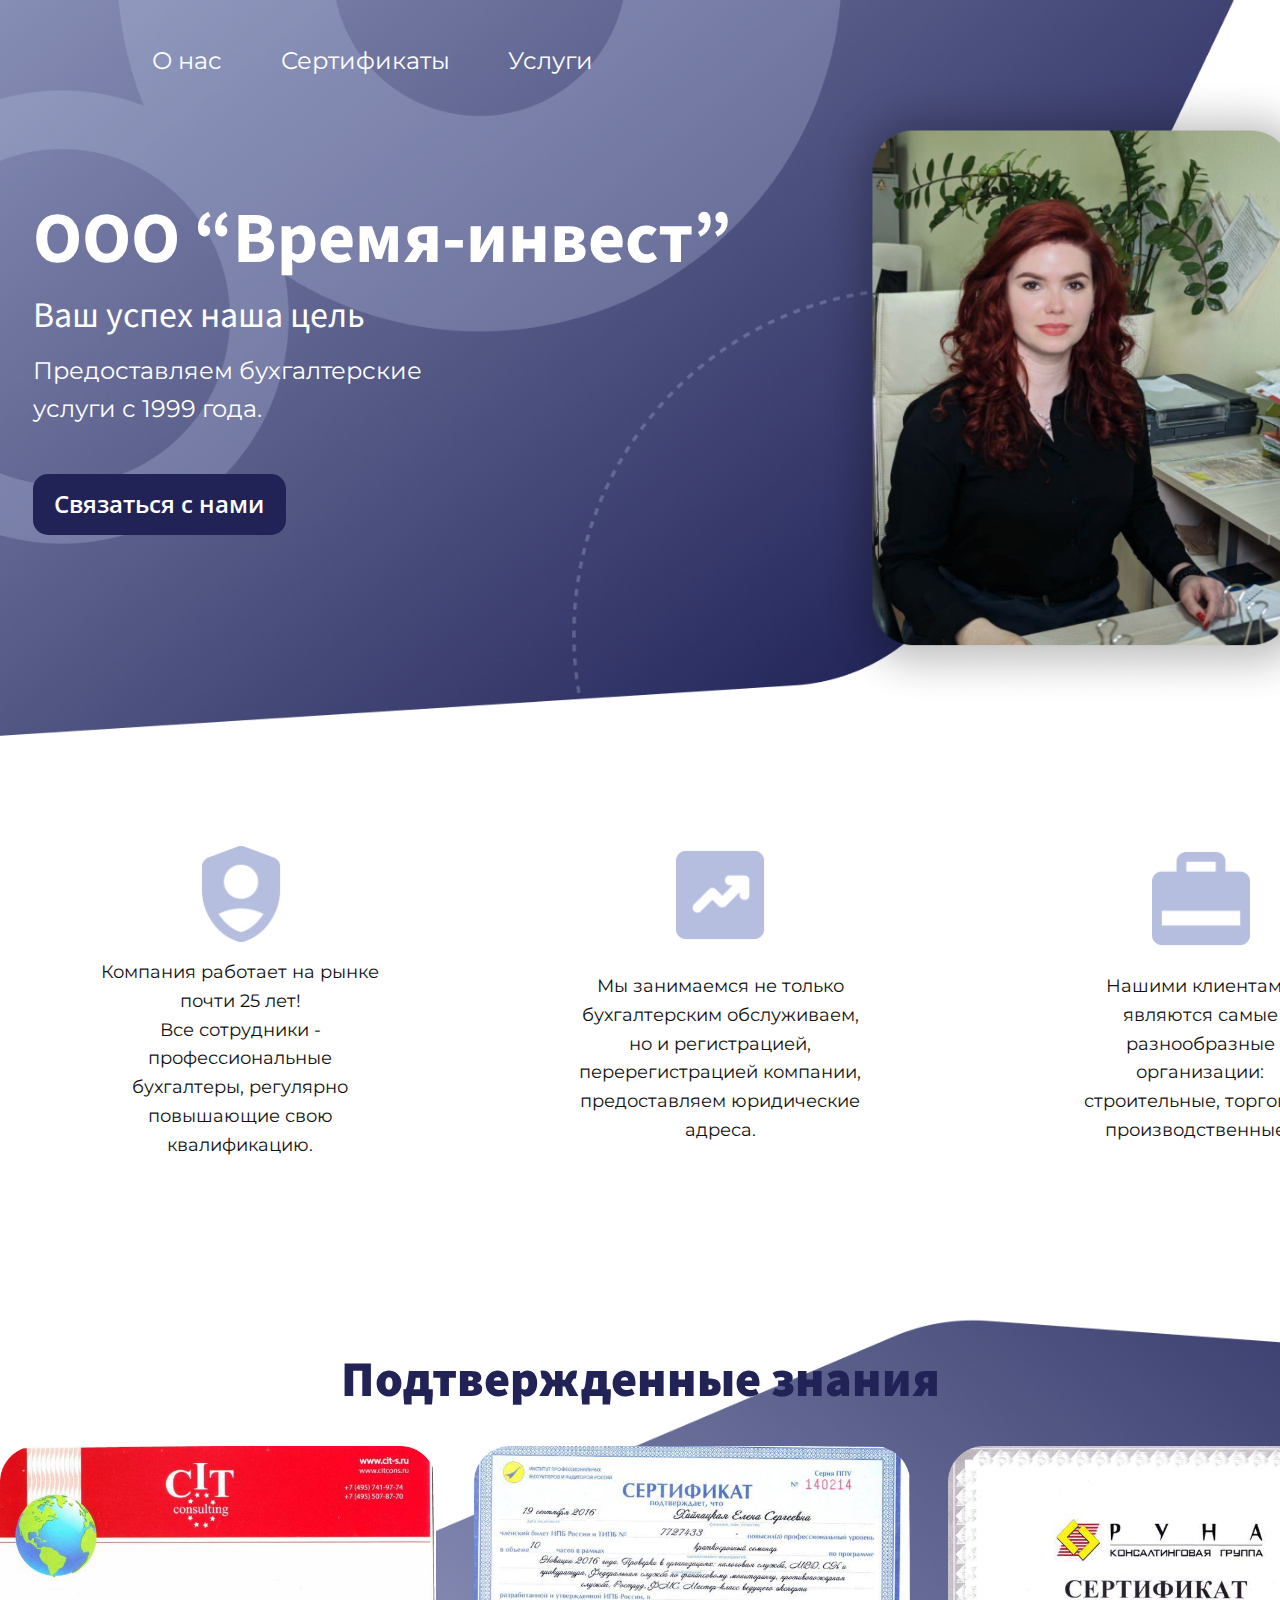
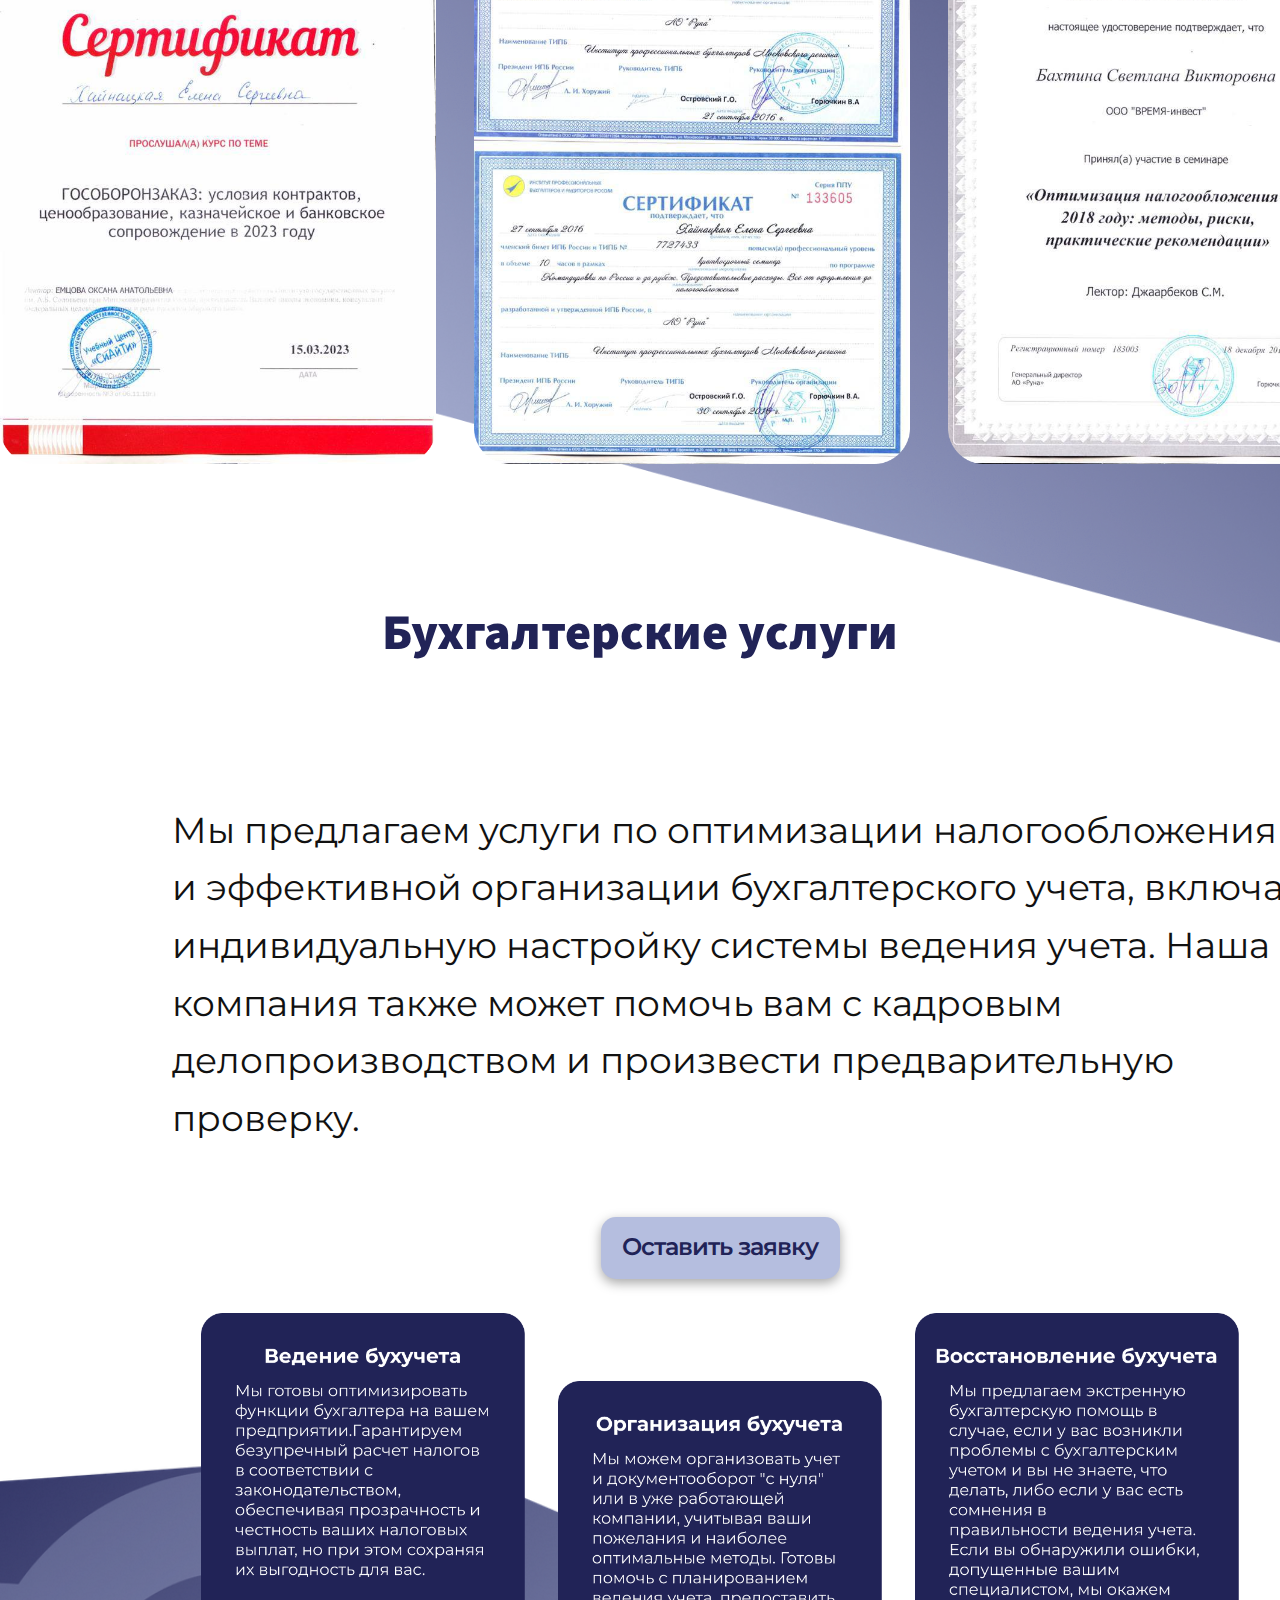
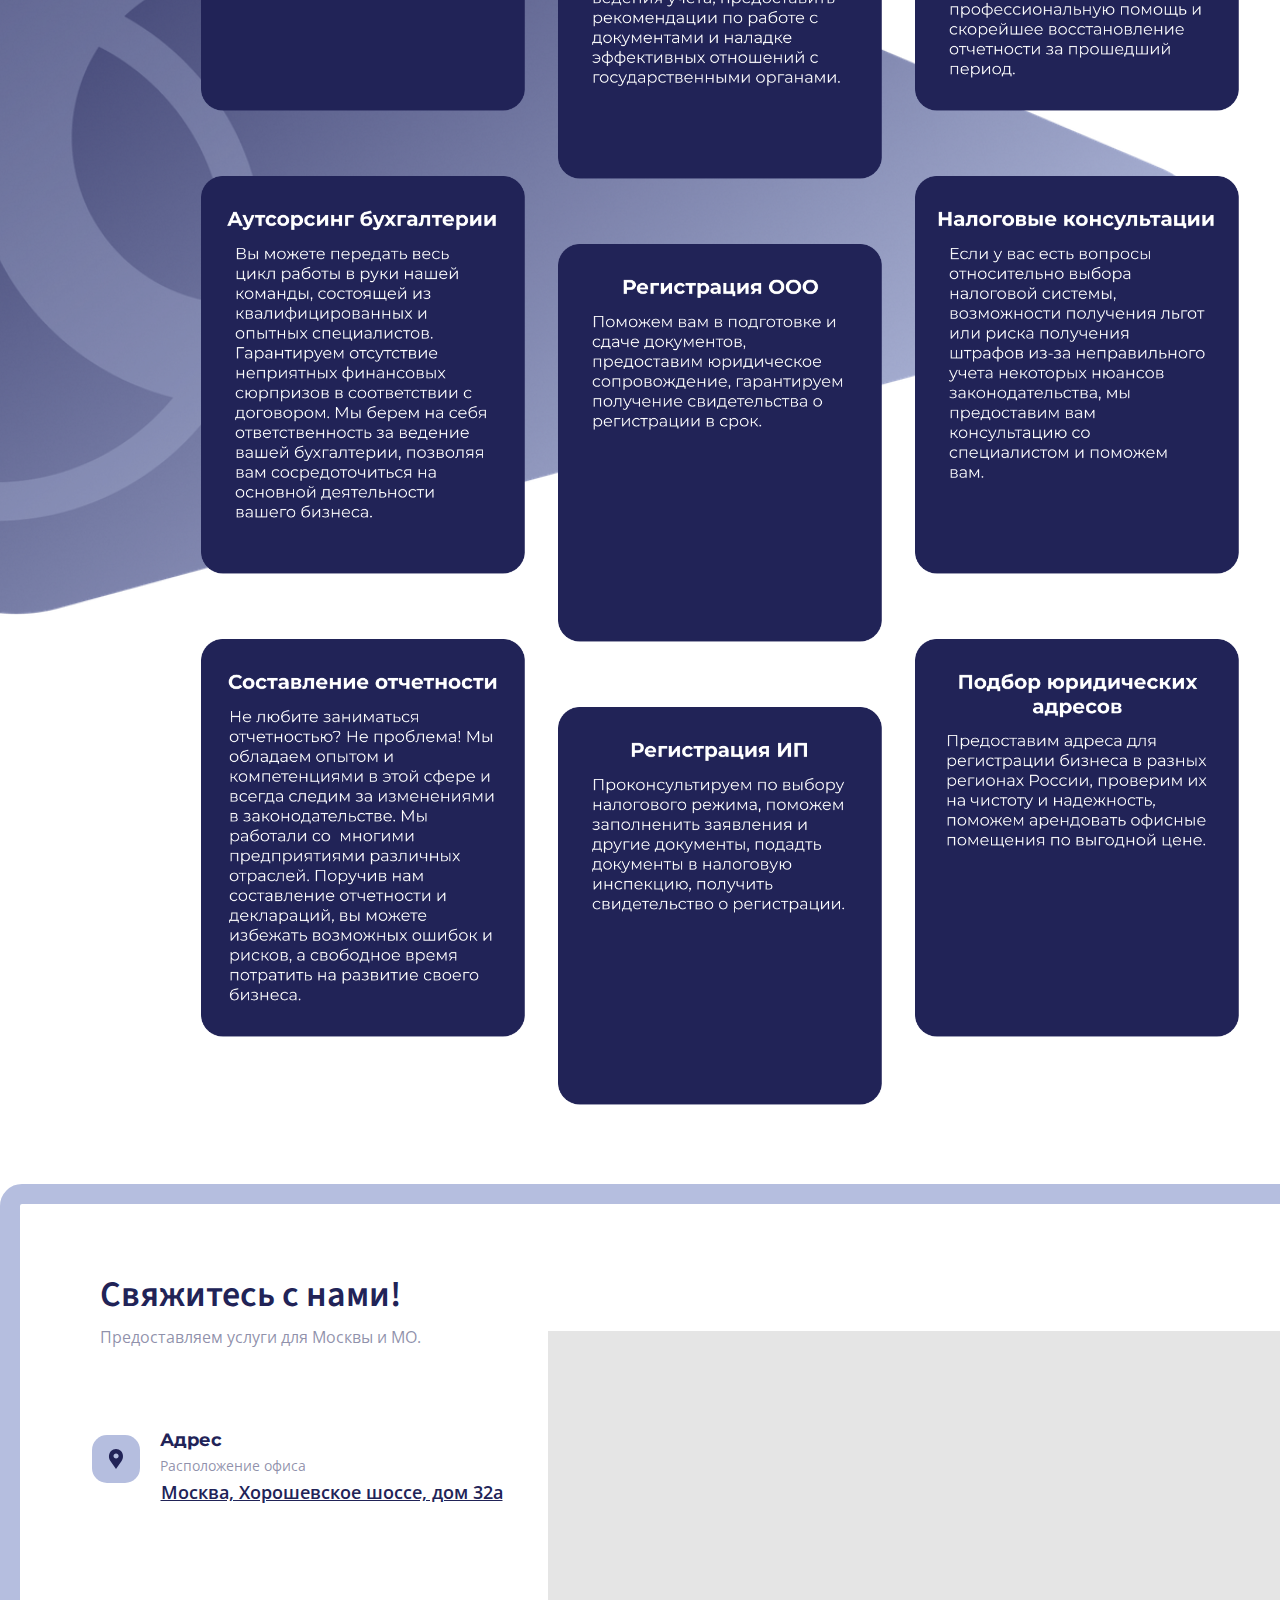
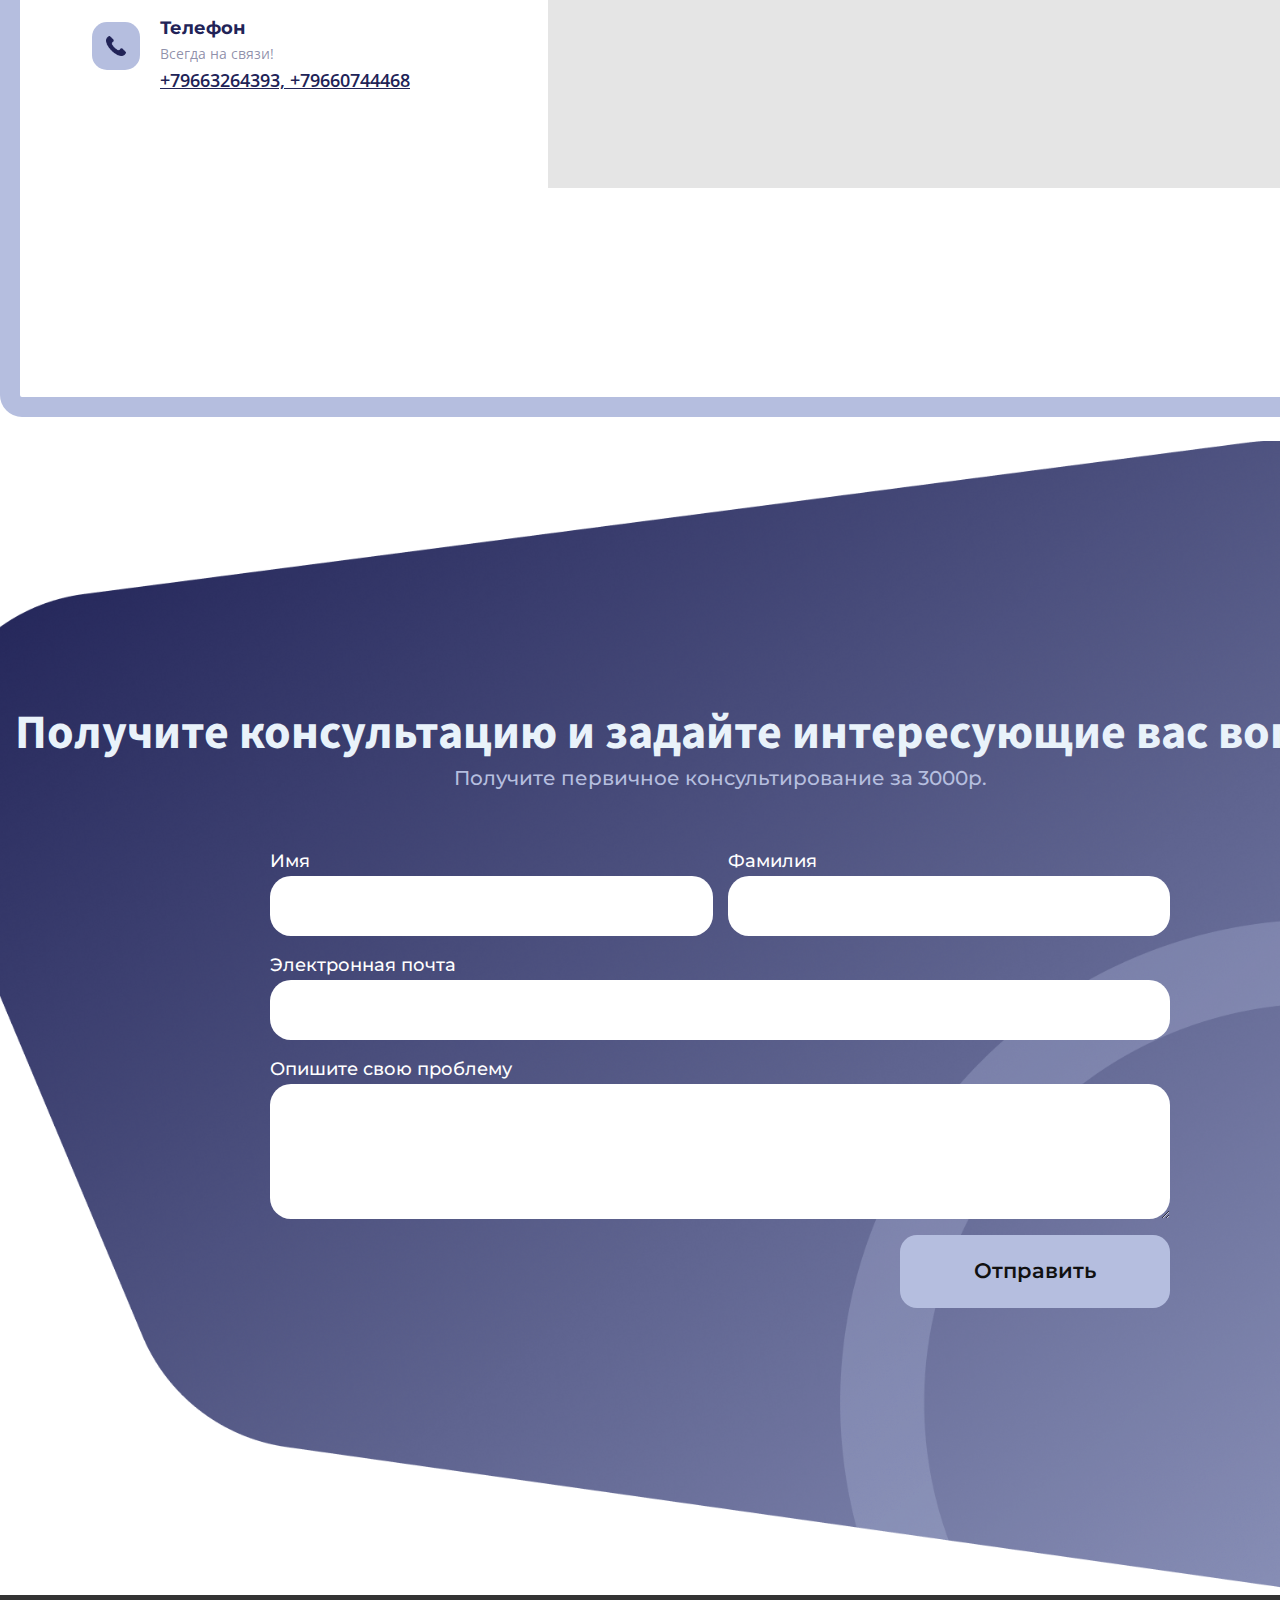
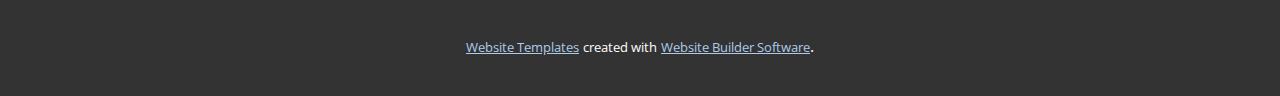
==== ООО--“Время-инвест”.html @ 6e68edc9 "Finally" ====
<!DOCTYPE html>
<html style="font-size: 16px;" lang="ru"><head>
    <meta name="viewport" content="width=device-width, initial-scale=1.0">
    <meta charset="utf-8">
    <meta name="keywords" content="INTUITIVE">
    <meta name="description" content="">
    <title>ООО  “Время-инвест”</title>
    <link rel="stylesheet" href="nicepage.css" media="screen">
<link rel="stylesheet" href="ООО--“Время-инвест”.css" media="screen">
    <script class="u-script" type="text/javascript" src="jquery.js" defer=""></script>
    <script class="u-script" type="text/javascript" src="nicepage.js" defer=""></script>
    <meta name="generator" content="Nicepage 5.11.4, nicepage.com">
    <meta name="referrer" content="origin">
    <link id="u-theme-google-font" rel="stylesheet" href="https://fonts.googleapis.com/css?family=Roboto:100,100i,300,300i,400,400i,500,500i,700,700i,900,900i|Open+Sans:300,300i,400,400i,500,500i,600,600i,700,700i,800,800i">
    <link id="u-page-google-font" rel="stylesheet" href="https://fonts.googleapis.com/css?family=Source+Sans+Pro:200,200i,300,300i,400,400i,600,600i,700,700i,900,900i|Montserrat:100,100i,200,200i,300,300i,400,400i,500,500i,600,600i,700,700i,800,800i,900,900i">
    
    
    
    
    
    
    <script type="application/ld+json">{
		"@context": "http://schema.org",
		"@type": "Organization",
		"name": ""
}</script>
    <meta name="theme-color" content="#478ac9">
    <meta property="og:title" content="ООО  “Время-инвест”">
    <meta property="og:type" content="website">
  <meta data-intl-tel-input-cdn-path="intlTelInput/"></head>
  <body class="u-body u-overlap u-overlap-transparent u-xl-mode" data-lang="ru"><header class="u-clearfix u-header u-valign-middle-xs" id="sec-06a3"><div class="u-clearfix u-sheet u-sheet-1">
        <p class="u-align-center u-text u-text-body-alt-color u-text-default u-text-1">
          <a class="u-active-none u-border-none u-btn u-button-link u-button-style u-custom-font u-font-montserrat u-hover-none u-none u-text-body-alt-color u-btn-1" data-href="ООО--“Время-инвест”.html#sec-7e02">Сертификаты</a>
        </p>
        <p class="u-align-center u-text u-text-body-alt-color u-text-default u-text-2">
          <a class="u-active-none u-border-none u-btn u-button-link u-button-style u-custom-font u-font-montserrat u-hover-none u-none u-text-body-alt-color u-btn-2" data-href="ООО--“Время-инвест”.html#sec-7119">О нас</a>
        </p>
        <p class="u-align-center u-text u-text-body-alt-color u-text-default u-text-3">
          <a class="u-active-none u-border-none u-btn u-button-link u-button-style u-custom-font u-font-montserrat u-hover-none u-none u-text-white u-btn-3" data-href="ООО--“Время-инвест”.html#sec-0be7">Услуги</a>
        </p>
      </div></header>
    <section class="u-clearfix u-image u-section-1" id="sec-3e13" data-image-width="1920" data-image-height="860">
      <div class="u-clearfix u-sheet u-sheet-1">
        <div class="u-align-center u-clearfix u-expanded-width-lg u-expanded-width-md u-expanded-width-sm u-expanded-width-xs u-gutter-0 u-layout-wrap u-layout-wrap-1">
          <div class="u-layout">
            <div class="u-layout-row">
              <div class="u-container-style u-layout-cell u-size-34 u-layout-cell-1">
                <div class="u-container-layout u-valign-middle-xl u-valign-top-sm u-container-layout-1">
                  <div class="u-clearfix u-container-align-center-xs u-group-elements u-group-elements-1">
                    <p class="u-align-center-xs u-align-left-lg u-align-left-md u-align-left-sm u-align-left-xl u-custom-font u-font-source-sans-pro u-text u-text-body-alt-color u-text-1"> ООО  “Время-​инвест”</p>
                    <p class="u-align-center-xs u-align-left-lg u-align-left-md u-align-left-sm u-align-left-xl u-custom-font u-font-source-sans-pro u-text u-text-body-alt-color u-text-2">Ваш успех наша цель</p>
                    <h1 class="u-align-center-xs u-align-left-lg u-align-left-md u-align-left-sm u-align-left-xl u-custom-font u-font-montserrat u-text u-text-body-alt-color u-text-3"> Предоставляем&nbsp;бухгалтерские услуги с 1999 года.</h1>
                    <a href="ООО--“Время-инвест”.html#sec-3b2f" class="u-align-center-xs u-align-left-lg u-align-left-md u-align-left-sm u-align-left-xl u-border-none u-btn u-btn-round u-button-style u-custom-color-1 u-radius-15 u-btn-1"> Связаться с нами</a>
                  </div>
                </div>
              </div>
              <div class="u-container-style u-layout-cell u-size-26 u-layout-cell-2">
                <div class="u-container-layout u-container-layout-2">
                  <img class="u-align-center-lg u-align-center-md u-align-center-sm u-align-center-xs u-expanded-width-sm u-expanded-width-xs u-hidden-sm u-hidden-xs u-image u-image-default u-image-1" src="images/Group134.png" alt="" data-image-width="761" data-image-height="686">
                </div>
              </div>
            </div>
          </div>
        </div>
      </div>
    </section>
    <section class="u-clearfix u-section-2" id="sec-7119">
      <div class="u-clearfix u-sheet u-valign-middle-lg u-valign-middle-md u-valign-middle-sm u-valign-middle-xs u-sheet-1">
        <div class="u-clearfix u-expanded-width-lg u-expanded-width-md u-expanded-width-sm u-expanded-width-xs u-layout-wrap u-layout-wrap-1">
          <div class="u-layout">
            <div class="u-layout-row">
              <div class="u-container-style u-layout-cell u-size-20 u-layout-cell-1">
                <div class="u-container-layout u-valign-bottom-lg u-valign-bottom-md u-valign-bottom-sm u-valign-bottom-xs u-container-layout-1">
                  <img class="u-align-center u-image u-image-default u-preserve-proportions u-image-1" src="images/Group114.png" alt="" data-image-width="150" data-image-height="150">
                  <p class="u-align-center u-custom-font u-custom-item u-font-montserrat u-text u-text-1"> Компания работает на рынке почти 25 лет! <br>Все сотрудники - профессиональные бухгалтеры, регулярно повышающие свою квалификацию.
                  </p>
                </div>
              </div>
              <div class="u-container-style u-layout-cell u-size-20 u-layout-cell-2">
                <div class="u-container-layout u-valign-bottom-lg u-valign-top-md u-valign-top-sm u-valign-top-xs u-container-layout-2">
                  <img class="u-align-center u-image u-image-default u-preserve-proportions u-image-2" src="images/Group113.png" alt="" data-image-width="150" data-image-height="150">
                  <p class="u-align-center u-custom-font u-custom-item u-font-montserrat u-text u-text-2"> Мы занимаемся не только бухгалтерским обслуживаем, но и регистрацией, перерегистрацией компании, предоставляем юридические адреса.</p>
                </div>
              </div>
              <div class="u-container-style u-layout-cell u-size-20 u-layout-cell-3">
                <div class="u-container-layout u-valign-top-md u-valign-top-sm u-valign-top-xs u-container-layout-3">
                  <img class="u-align-center u-image u-image-default u-preserve-proportions u-image-3" src="images/Group112.png" alt="" data-image-width="150" data-image-height="150">
                  <p class="u-align-center u-custom-font u-custom-item u-font-montserrat u-text u-text-3"> Нашими клиентами являются самые разнообразные организации: строительные, торговые, производственные.&nbsp;</p>
                </div>
              </div>
            </div>
          </div>
        </div>
      </div>
    </section>
    <section class="u-clearfix u-image u-valign-bottom-lg u-valign-bottom-md u-valign-bottom-sm u-valign-bottom-xl u-section-3" id="sec-7e02" data-image-width="1920" data-image-height="1077">
      <p class="u-align-center u-custom-font u-font-source-sans-pro u-text u-text-custom-color-1 u-text-default u-text-1"> Подтвержденные знания</p>
      <div class="u-gallery u-layout-horizontal u-no-transition u-show-text-none u-width-fixed u-gallery-1" id="carousel-b4fa">
        <div class="u-gallery-inner u-gallery-inner-1" role="listbox"><div class="u-gallery-item u-shape-rectangle u-gallery-item-1"><div class="u-back-slide" data-image-width="724" data-image-height="1024"><img class="u-back-image u-back-image-1" src="images/msg904025805-202514new.png">
</div><div class="u-align-center u-container-align-center u-over-slide u-over-slide-1"></div>
</div><div class="u-gallery-item u-shape-rectangle u-gallery-item-2"><div class="u-back-slide" data-image-width="724" data-image-height="1024"><img class="u-back-image u-back-image-2" src="images/msg904025805-202513new.png">
</div><div class="u-align-center u-container-align-center u-over-slide u-over-slide-2"></div>
</div><div class="u-gallery-item u-shape-rectangle u-gallery-item-3"><div class="u-back-slide" data-image-width="724" data-image-height="1024"><img class="u-back-image u-back-image-3" src="images/msg904025805-202519new.png">
</div><div class="u-align-center u-container-align-center u-over-slide u-over-slide-3"></div>
</div><div class="u-gallery-item u-shape-rectangle u-gallery-item-4"><div class="u-back-slide" data-image-width="724" data-image-height="1024"><img class="u-back-image u-back-image-4" src="images/msg904025805-202517new.png">
</div><div class="u-align-center u-container-align-center u-over-slide u-over-slide-4"></div>
</div><div class="u-gallery-item u-shape-rectangle u-gallery-item-5"><div class="u-back-slide" data-image-width="724" data-image-height="1024"><img class="u-back-image u-back-image-5" src="images/msg904025805-202516new.png">
</div><div class="u-align-center u-container-align-center u-over-slide u-over-slide-5"></div>
</div><div class="u-gallery-item u-shape-rectangle u-gallery-item-6"><div class="u-back-slide" data-image-width="724" data-image-height="1024"><img class="u-back-image u-back-image-6" src="images/msg904025805-202515new.png">
</div><div class="u-align-center u-container-align-center u-over-slide u-over-slide-6"></div>
</div><div class="u-gallery-item u-shape-rectangle u-gallery-item-7"><div class="u-back-slide" data-image-width="724" data-image-height="1024"><img class="u-back-image u-back-image-7" src="images/msg904025805-202518new.png">
</div><div class="u-align-center u-container-align-center u-over-slide u-over-slide-7"></div>
</div></div>
        <a class="u-absolute-vcenter u-gallery-nav u-gallery-nav-prev u-opacity u-opacity-70 u-spacing-10 u-text-body-color u-gallery-nav-1" href="#" role="button">
          <span aria-hidden="true">
            <svg viewBox="0 0 256 256"><g><polygon points="207.093,30.187 176.907,0 48.907,128 176.907,256 207.093,225.813 109.28,128"></polygon>
</g></svg>
          </span>
          <span class="sr-only">
            <svg viewBox="0 0 256 256"><g><polygon points="207.093,30.187 176.907,0 48.907,128 176.907,256 207.093,225.813 109.28,128"></polygon>
</g></svg>
          </span>
        </a>
        <a class="u-absolute-vcenter u-gallery-nav u-gallery-nav-next u-opacity u-opacity-70 u-spacing-10 u-text-body-color u-gallery-nav-2" href="#" role="button">
          <span aria-hidden="true">
            <svg viewBox="0 0 306 306"><g id="chevron-right"><polygon points="94.35,0 58.65,35.7 175.95,153 58.65,270.3 94.35,306 247.35,153"></polygon>
</g></svg>
          </span>
          <span class="sr-only">
            <svg viewBox="0 0 306 306"><g id="chevron-right"><polygon points="94.35,0 58.65,35.7 175.95,153 58.65,270.3 94.35,306 247.35,153"></polygon>
</g></svg>
          </span>
        </a>
      </div>
      <div class="u-gallery-item u-gallery-item-8">
        <div class="u-back-slide" data-image-width="1920" data-image-height="1506"></div>
        <div class="u-align-center u-container-align-center u-over-slide u-over-slide-8"></div>
      </div>
      <p class="u-align-center u-custom-font u-font-source-sans-pro u-text u-text-custom-color-1 u-text-default u-text-2"> Бухгалтерские услуги</p>
    </section>
    <section class="u-clearfix u-image u-section-4" id="sec-0be7" data-image-width="1920" data-image-height="2856">
      <div class="u-clearfix u-sheet u-sheet-1">
        <p class="u-align-left u-custom-font u-font-montserrat u-text u-text-1"> Мы предлагаем услуги по оптимизации налогообложения и эффективной организации бухгалтерского учета, включая индивидуальную настройку системы ведения учета. Наша компания также может помочь вам с кадровым делопроизводством и произвести предварительную проверку.</p>
        <a href="ООО--“Время-инвест”.html#sec-8594" class="u-align-left u-border-none u-btn u-btn-round u-button-style u-custom-color-5 u-custom-font u-font-montserrat u-radius-15 u-text-custom-color-4 u-btn-1">Оставить заявку</a>
        <div class="u-expanded-width-xs u-gallery u-layout-grid u-lightbox u-no-transition u-show-text-none u-gallery-1">
          <div class="u-gallery-inner u-gallery-inner-1">
            <div class="u-gallery-item">
              <div class="u-back-slide" data-image-width="554" data-image-height="681">
                <img class="u-back-image u-expanded" src="images/Group1341.png">
              </div>
              <div class="u-over-slide u-shading u-over-slide-1"></div>
            </div>
            <div class="u-gallery-item">
              <div class="u-back-slide" data-image-width="554" data-image-height="681">
                <img class="u-back-image u-expanded" src="images/Group1352.png">
              </div>
              <div class="u-over-slide u-shading u-over-slide-2"></div>
            </div>
            <div class="u-gallery-item">
              <div class="u-back-slide" data-image-width="554" data-image-height="681">
                <img class="u-back-image u-expanded" src="images/Group136.png">
              </div>
              <div class="u-over-slide u-shading u-over-slide-3"></div>
            </div>
          </div>
        </div>
        <div class="u-expanded-width-xs u-gallery u-layout-grid u-lightbox u-no-transition u-show-text-none u-gallery-2">
          <div class="u-gallery-inner u-gallery-inner-2">
            <div class="u-gallery-item">
              <div class="u-back-slide" data-image-width="554" data-image-height="681">
                <img class="u-back-image u-expanded" src="images/Group1311.png">
              </div>
              <div class="u-over-slide u-shading u-over-slide-4"></div>
            </div>
            <div class="u-gallery-item">
              <div class="u-back-slide" data-image-width="554" data-image-height="681">
                <img class="u-back-image u-expanded" src="images/Group132.png">
              </div>
              <div class="u-over-slide u-shading u-over-slide-5"></div>
            </div>
            <div class="u-gallery-item">
              <div class="u-back-slide" data-image-width="554" data-image-height="681">
                <img class="u-back-image u-expanded" src="images/Group1331.png">
              </div>
              <div class="u-over-slide u-shading u-over-slide-6"></div>
            </div>
          </div>
        </div>
        <div class="u-expanded-width-xs u-gallery u-layout-grid u-lightbox u-no-transition u-show-text-none u-gallery-3">
          <div class="u-gallery-inner u-gallery-inner-3">
            <div class="u-gallery-item">
              <div class="u-back-slide" data-image-width="554" data-image-height="681">
                <img class="u-back-image u-expanded" src="images/Group137.png">
              </div>
              <div class="u-over-slide u-shading u-over-slide-7"></div>
            </div>
            <div class="u-gallery-item">
              <div class="u-back-slide" data-image-width="554" data-image-height="681">
                <img class="u-back-image u-expanded" src="images/Group138.png">
              </div>
              <div class="u-over-slide u-shading u-over-slide-8"></div>
            </div>
            <div class="u-gallery-item">
              <div class="u-back-slide" data-image-width="554" data-image-height="681">
                <img class="u-back-image u-expanded" src="images/Group139.png">
              </div>
              <div class="u-over-slide u-shading u-over-slide-9"></div>
            </div>
          </div>
        </div>
      </div>
    </section>
    <section class="u-clearfix u-section-5" id="sec-3b2f">
      <div class="u-clearfix u-sheet u-valign-middle-sm u-sheet-1">
        <div class="u-align-center-xl u-border-20 u-border-custom-color-5 u-container-style u-expanded-width u-group u-radius-22 u-shape-round u-white u-group-1">
          <div class="u-container-layout u-container-layout-1">
            <h4 class="u-align-center u-custom-font u-font-source-sans-pro u-text u-text-custom-color-1 u-text-default u-text-1"> Свяжитесь с нами!</h4>
            <p class="u-align-center u-text u-text-custom-color-3 u-text-default u-text-2"> Предоставляем услуги для Москвы и МО. </p>
            <p class="u-align-center u-text u-text-default u-text-3">
              <span class="u-text-custom-color-1">
                <span class="u-text-custom-color-3"></span>
              </span>
            </p>
            <div class="u-grey-10 u-hidden-xs u-map u-map-1">
              <div class="embed-responsive">
                <iframe class="embed-responsive-item" src="https://maps.google.com/maps?output=embed&amp;q=125284%2C%20%D0%B3%D0%BE%D1%80%D0%BE%D0%B4%20%D0%9C%D0%BE%D1%81%D0%BA%D0%B2%D0%B0%2C%20%D0%A5%D0%BE%D1%80%D0%BE%D1%88%D1%91%D0%B2%D1%81%D0%BA%D0%BE%D0%B5%20%D1%88%2C%20%D0%B4.%2032%D0%B0&amp;z=18&amp;t=m" data-map="[base64]"></iframe>
              </div>
            </div>
            <div class="u-clearfix u-group-elements u-group-elements-1">
              <p class="u-align-center-lg u-align-center-md u-align-center-sm u-align-center-xl u-align-left-xs u-custom-font u-font-montserrat u-text u-text-custom-color-1 u-text-default u-text-4"> Адрес</p>
              <p class="u-align-center-lg u-align-center-md u-align-center-sm u-align-center-xl u-align-left-xs u-text u-text-custom-color-3 u-text-default u-text-5"> Расположение офиса</p>
              <p class="u-align-center-lg u-align-center-md u-align-center-sm u-align-center-xl u-align-left-xs u-text u-text-custom-color-1 u-text-6"> Москва, Хорошевское шоссе, дом 32а</p>
            </div>
            <div class="u-clearfix u-container-align-left-xs u-group-elements u-group-elements-2">
              <p class="u-align-center-lg u-align-center-md u-align-center-sm u-align-center-xl u-align-left-xs u-custom-font u-font-montserrat u-text u-text-custom-color-1 u-text-default u-text-7"> Телефон</p>
              <p class="u-align-center-lg u-align-center-md u-align-center-sm u-align-center-xl u-align-left-xs u-text u-text-custom-color-3 u-text-default u-text-8"> Всегда на связи!</p>
              <p class="u-align-left u-text u-text-custom-color-1 u-text-9"> +79663264393, +79660744468</p>
            </div>
            <div class="u-container-style u-custom-color-5 u-group u-radius-15 u-shape-round u-group-2">
              <div class="u-container-layout u-container-layout-2">
                <div class="u-clearfix u-group-elements u-group-elements-3">
                  <div class="u-custom-color-2 u-expanded u-preserve-proportions u-radius-10 u-shape u-shape-round u-shape-1"></div>
                </div><span class="u-file-icon u-icon u-text-custom-color-1 u-icon-1"><img src="images/5585562-25acf091.png" alt=""></span>
              </div>
            </div>
            <div class="u-container-style u-custom-color-5 u-group u-radius-15 u-shape-round u-group-3">
              <div class="u-container-layout u-container-layout-3">
                <div class="u-clearfix u-group-elements u-group-elements-4">
                  <div class="u-custom-color-2 u-expanded u-preserve-proportions u-radius-10 u-shape u-shape-round u-shape-2"></div>
                </div><span class="u-icon u-text-custom-color-1 u-icon-2"><svg class="u-svg-link" preserveAspectRatio="xMidYMin slice" viewBox="0 0 54.757 54.757" style=""><use xmlns:xlink="http://www.w3.org/1999/xlink" xlink:href="#svg-841c"></use></svg><svg class="u-svg-content" viewBox="0 0 54.757 54.757" x="0px" y="0px" id="svg-841c" style="enable-background:new 0 0 54.757 54.757;"><path d="M40.94,5.617C37.318,1.995,32.502,0,27.38,0c-5.123,0-9.938,1.995-13.56,5.617c-6.703,6.702-7.536,19.312-1.804,26.952
	L27.38,54.757L42.721,32.6C48.476,24.929,47.643,12.319,40.94,5.617z M27.557,26c-3.859,0-7-3.141-7-7s3.141-7,7-7s7,3.141,7,7
	S31.416,26,27.557,26z"></path></svg></span>
              </div>
            </div>
          </div>
        </div>
      </div>
    </section>
    
    
    <footer class="u-align-center u-clearfix u-footer u-image u-footer" id="sec-8594" data-image-width="1920" data-image-height="1424"><div class="u-clearfix u-sheet u-sheet-1">
        <h4 class="u-align-center u-custom-font u-font-source-sans-pro u-text u-text-palette-1-light-3 u-text-1"> Получите консультацию и задайте интересующие вас вопросы!</h4>
        <p class="u-align-center u-custom-font u-font-montserrat u-small-text u-text u-text-custom-color-5 u-text-variant u-text-2"> Получите первичное консультирование за 3000р.</p>
        <div class="u-align-center u-expanded-width-xs u-form u-form-1">
          <form action="https://forms.nicepagesrv.com/v2/form/process" class="u-clearfix u-form-spacing-15 u-form-vertical u-inner-form" style="padding: 15px;" source="email" name="form">
            <div class="u-form-group u-form-partition-factor-2 u-label-top">
              <label for="email-6797" class="u-custom-font u-font-montserrat u-label u-text-body-alt-color u-label-1">Имя</label>
              <input type="text" id="email-6797" name="name-1" class="u-border-none u-input u-input-rectangle u-radius-21 u-text-body-color u-input-1" required="required">
            </div>
            <div class="u-form-group u-form-name u-form-partition-factor-2 u-label-top">
              <label for="name-6797" class="u-custom-font u-font-montserrat u-label u-text-body-alt-color u-label-2">Фамилия</label>
              <input type="text" id="name-6797" name="lastname" class="u-border-none u-input u-input-rectangle u-radius-21 u-text-body-color u-input-2" required="">
            </div>
            <div class="u-form-email u-form-group u-label-top">
              <label for="message-6797" class="u-custom-font u-font-montserrat u-label u-text-body-alt-color u-label-3">Электронная почта</label>
              <input rows="4" cols="50" id="message-6797" name="email" class="u-border-none u-input u-input-rectangle u-radius-21 u-text-body-color u-input-3" required="required" type="email">
            </div>
            <div class="u-form-group u-form-textarea u-label-top">
              <label for="textarea-bea8" class="u-custom-font u-font-montserrat u-label u-text-body-alt-color u-label-4">Опишите свою проблему</label>
              <textarea rows="4" cols="50" id="textarea-bea8" name="problems" class="u-border-none u-input u-input-rectangle u-radius-21 u-text-body-color u-input-4" required=""></textarea>
            </div>
            <div class="u-align-center-sm u-align-center-xs u-align-right-lg u-align-right-md u-align-right-xl u-form-group u-form-submit u-label-top">
              <a href="#" class="u-border-none u-btn u-btn-round u-btn-submit u-button-style u-custom-color-5 u-custom-font u-font-montserrat u-radius-17 u-text-body-color u-btn-1"> Отправить</a>
              <input type="submit" value="submit" class="u-form-control-hidden">
            </div>
            <div class="u-form-send-message u-form-send-success">Thank you! Your message has been sent.</div>
            <div class="u-form-send-error u-form-send-message">Unable to send your message. Please fix errors then try again.</div>
            <input type="hidden" value="" name="recaptchaResponse">
            <input type="hidden" name="formServices" value="e306b926-4db9-7897-3c7a-443552351d69">
          </form>
        </div>
      </div></footer>
    <section class="u-backlink u-clearfix u-grey-80">
      <a class="u-link" href="https://nicepage.com/website-templates" target="_blank">
        <span>Website Templates</span>
      </a>
      <p class="u-text">
        <span>created with</span>
      </p>
      <a class="u-link" href="" target="_blank">
        <span>Website Builder Software</span>
      </a>. 
    </section>
  
</body></html>
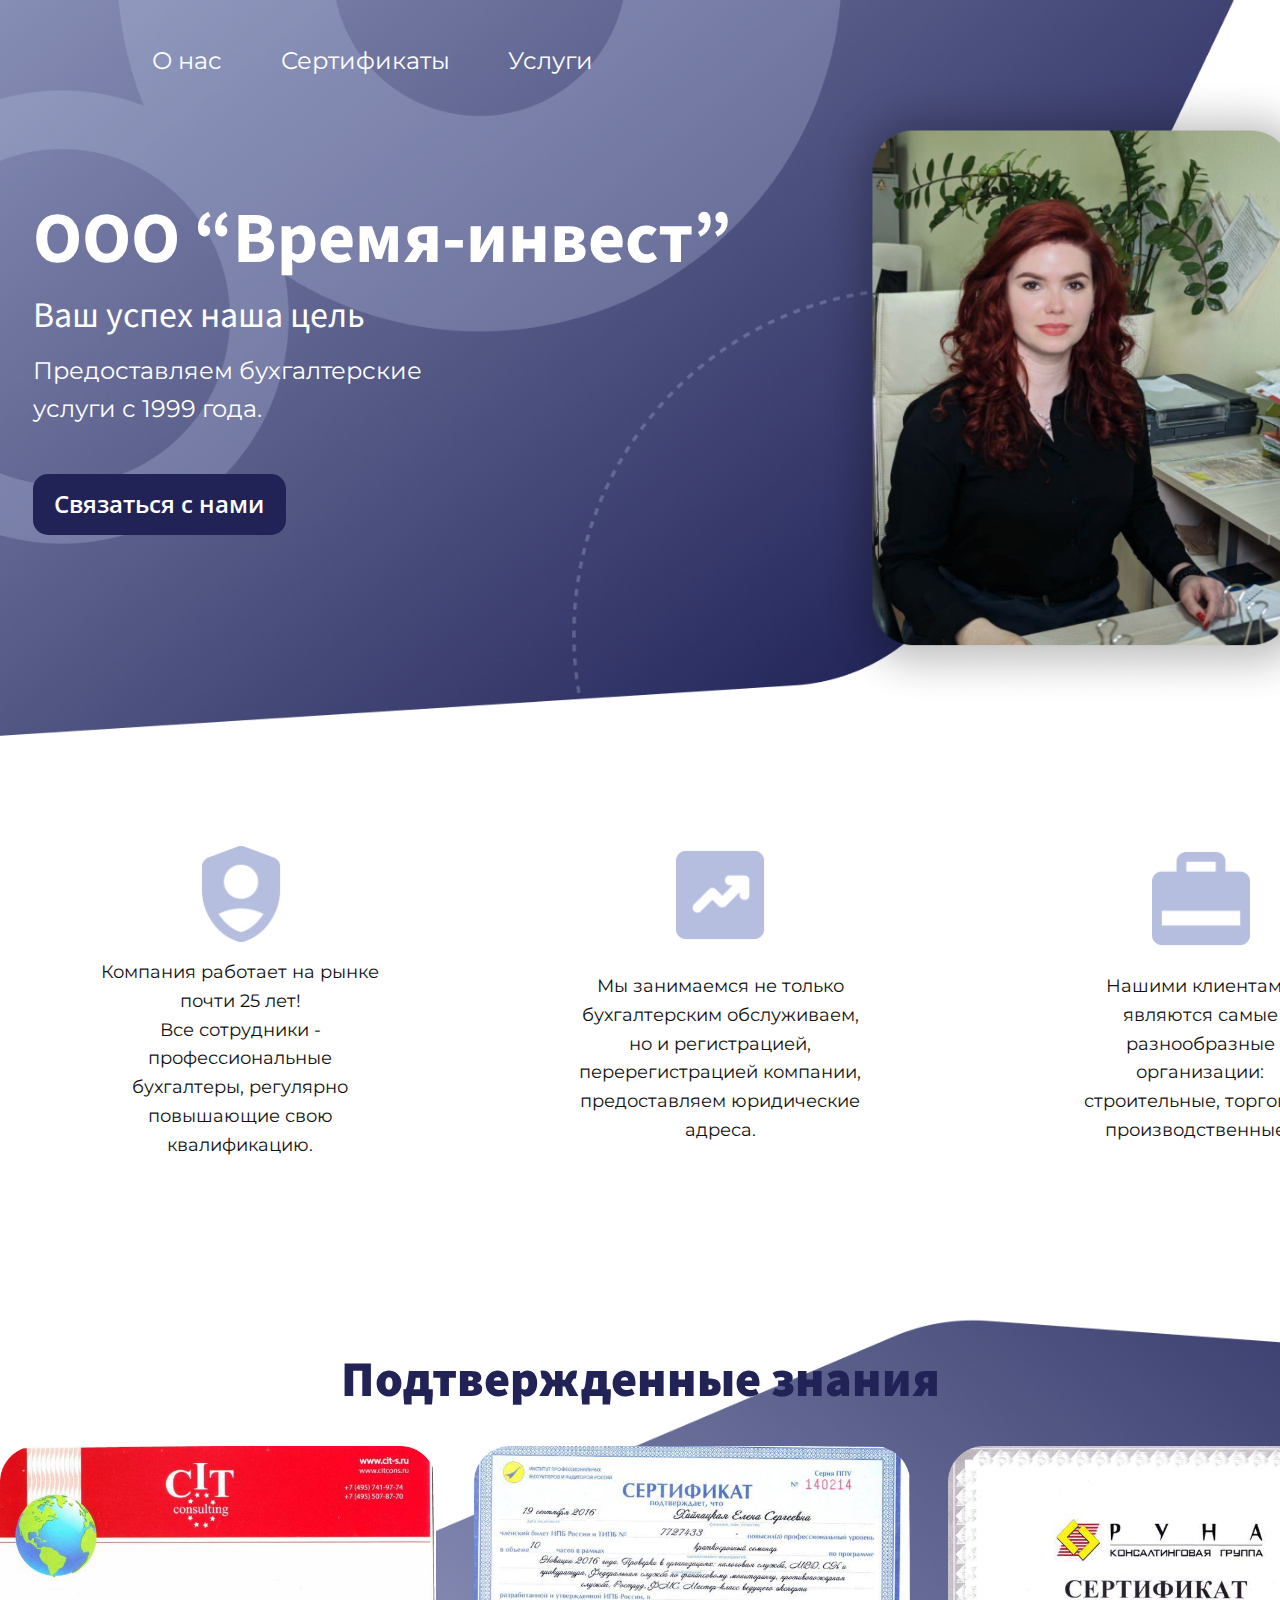
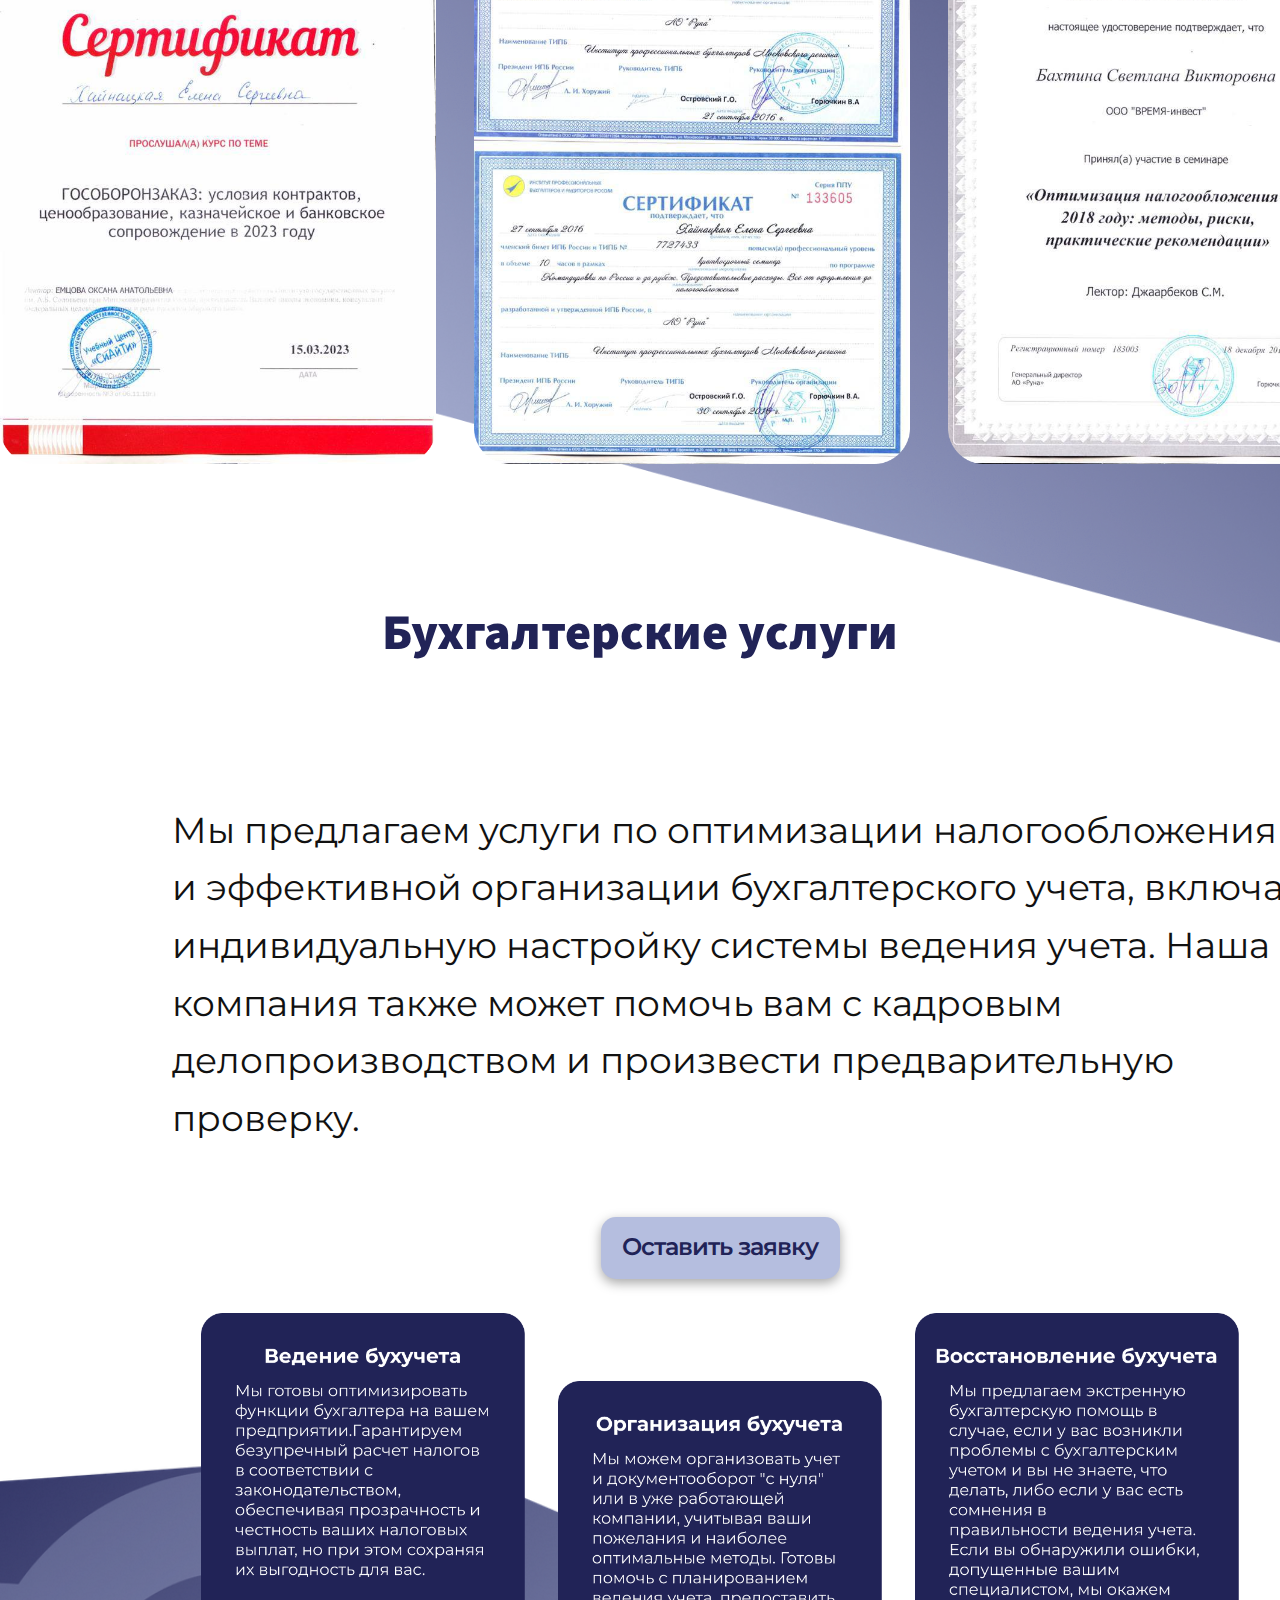
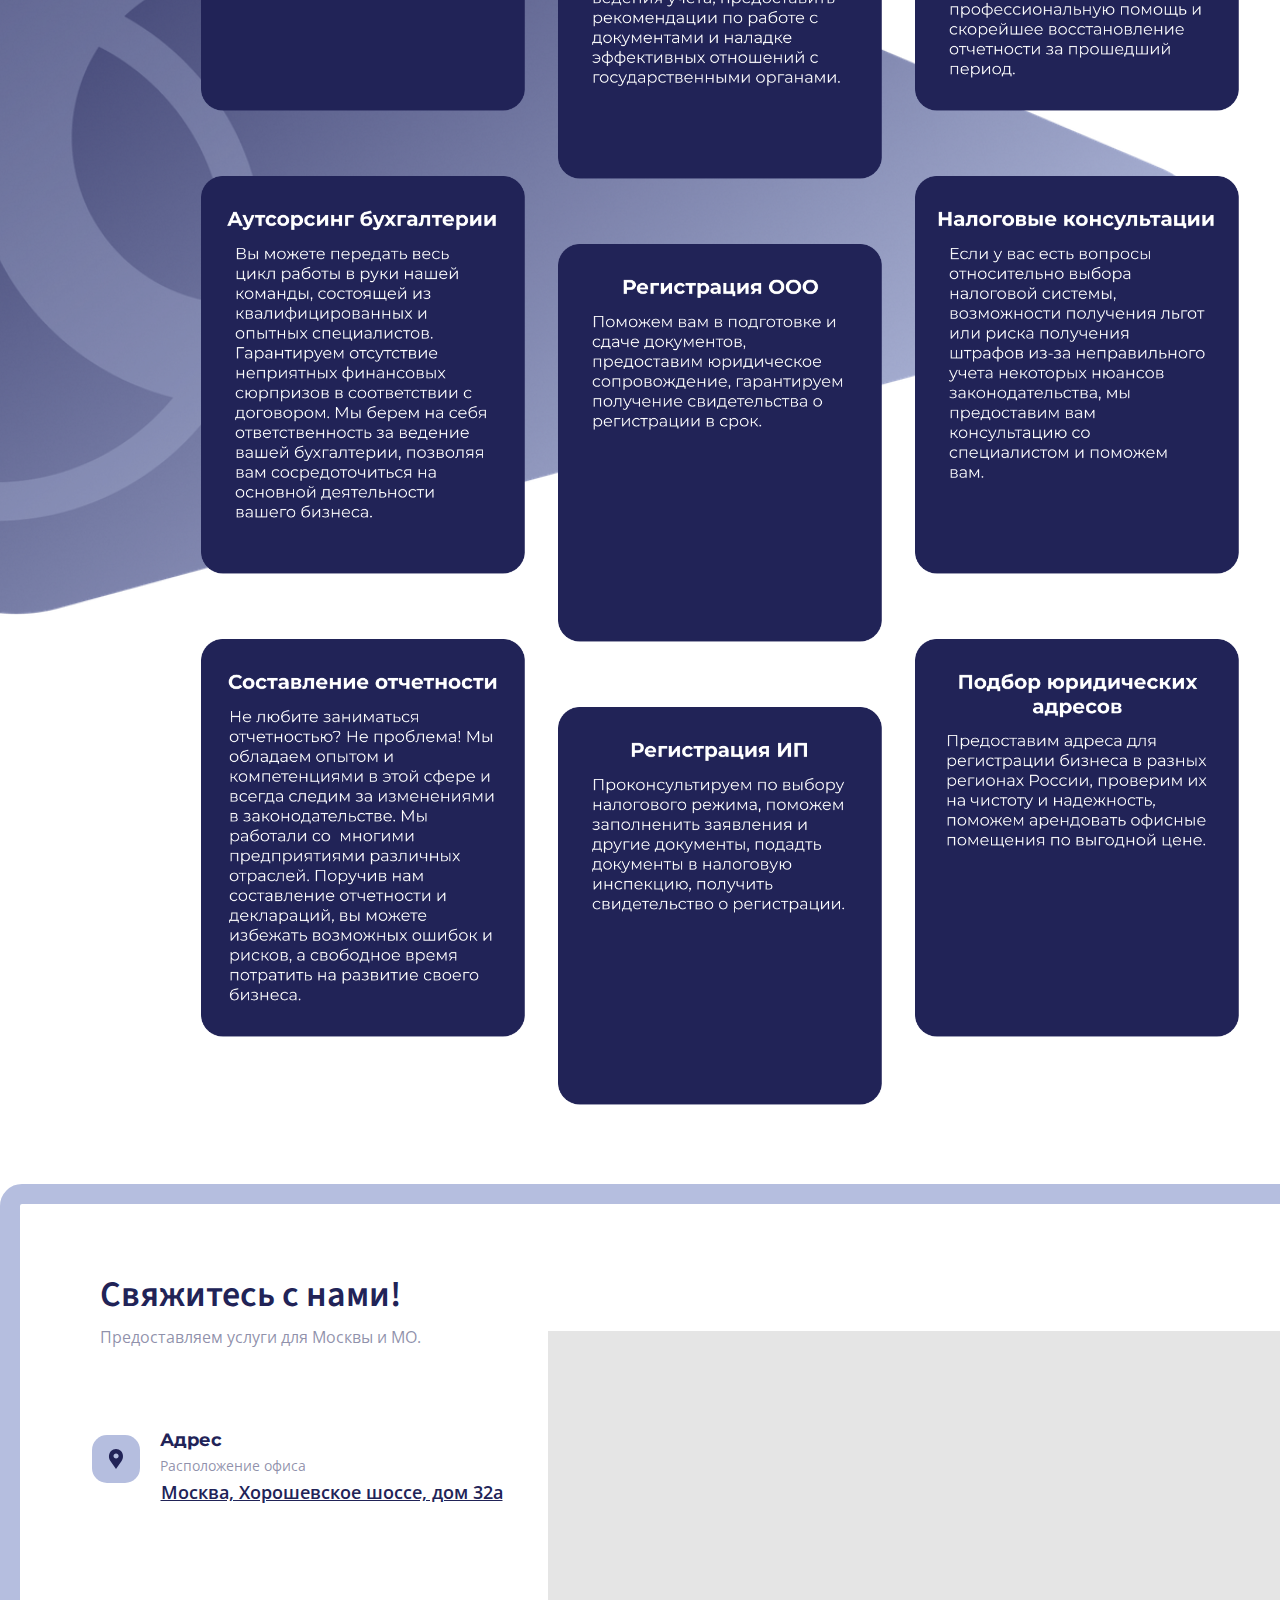
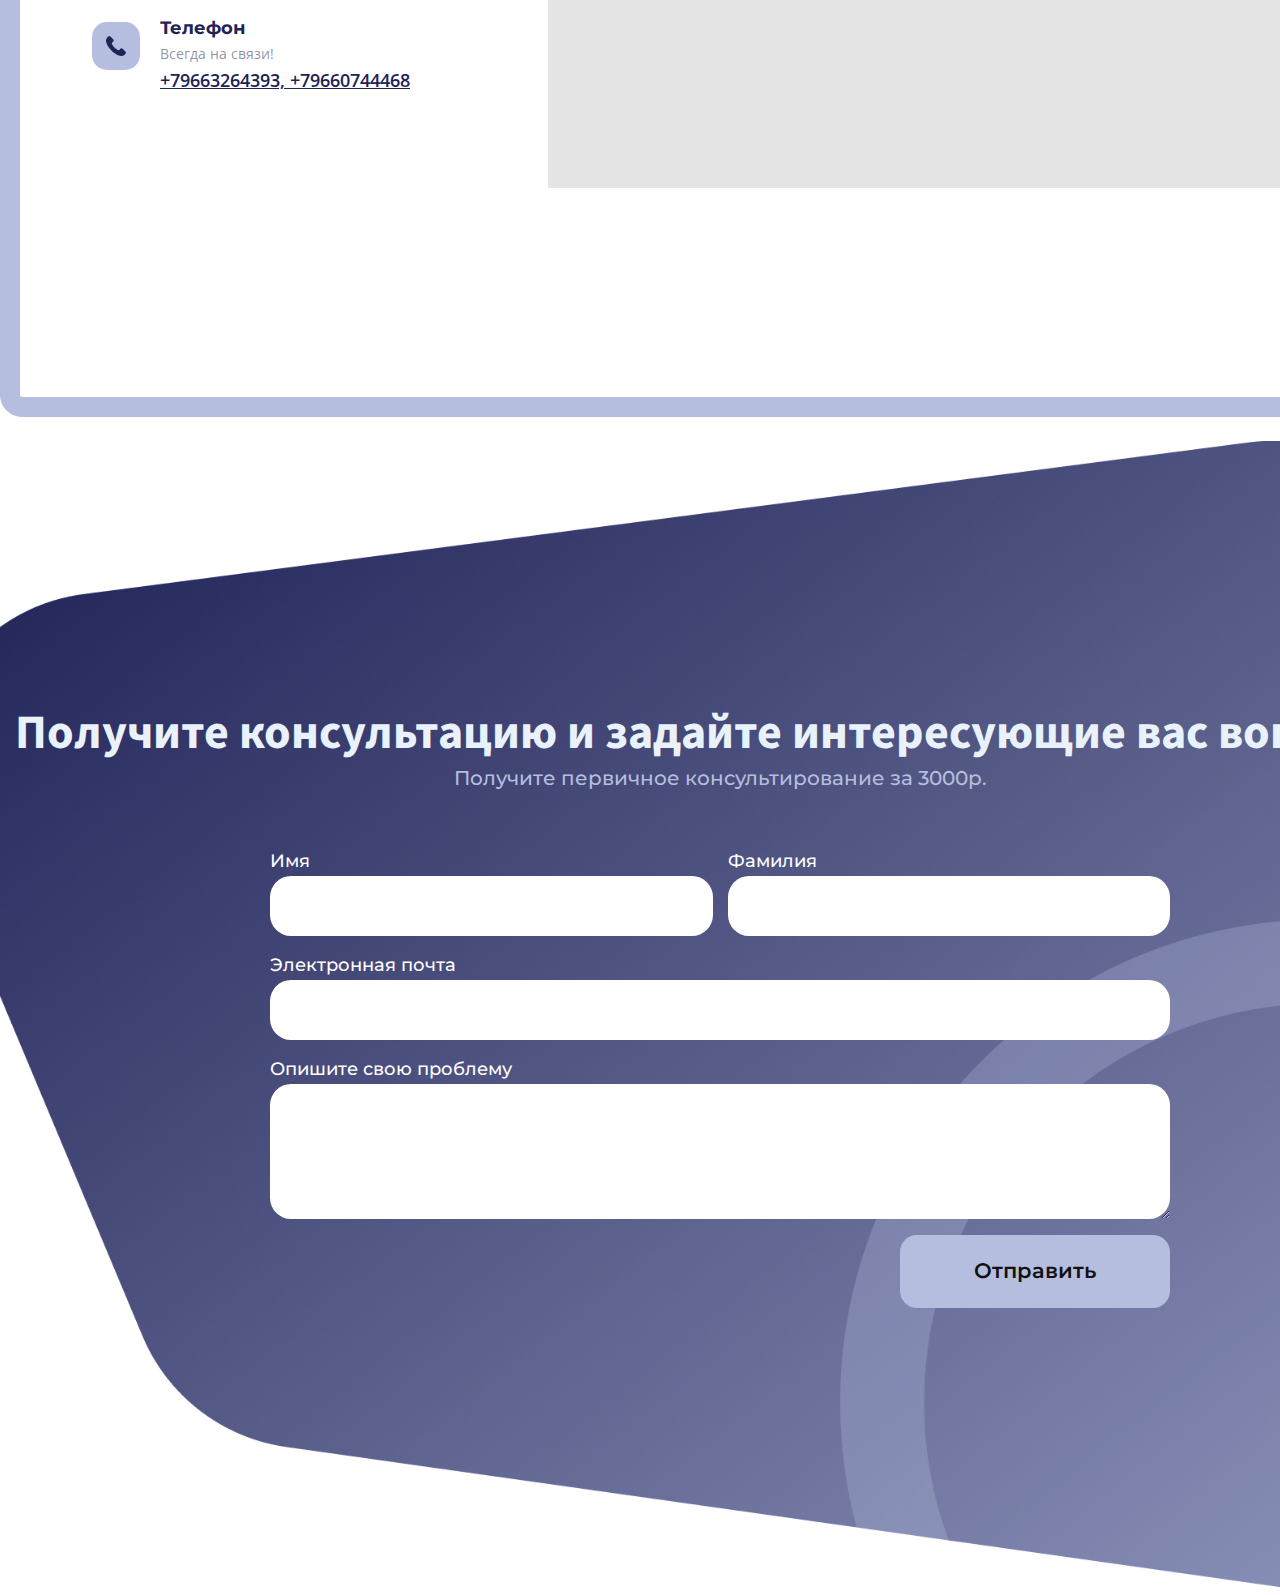
==== commit df2b70f4: "Hot Fix" ====
--- a/ООО--“Время-инвест”.html
+++ b/ООО--“Время-инвест”.html
@@ -290,16 +290,6 @@
           </form>
         </div>
       </div></footer>
-    <section class="u-backlink u-clearfix u-grey-80">
-      <a class="u-link" href="https://nicepage.com/website-templates" target="_blank">
-        <span>Website Templates</span>
-      </a>
-      <p class="u-text">
-        <span>created with</span>
-      </p>
-      <a class="u-link" href="" target="_blank">
-        <span>Website Builder Software</span>
-      </a>. 
-    </section>
+
   
 </body></html>--- a/ООО--“Время-инвест”.css
+++ b/ООО--“Время-инвест”.css
@@ -749,7 +749,7 @@
 
 @media (max-width: 575px) {
    .u-section-3 {
-    min-height: 854px;
+    min-height: 823px;
   }
 
   .u-section-3 .u-text-1 {
@@ -825,7 +825,8 @@
 
   .u-section-3 .u-text-2 {
     width: auto;
-    margin-top: -64px;
+    margin-top: -53px;
+    margin-bottom: 22px;
   }
 } .u-section-4 {
   background-image: url("images/Group130.png");
@@ -1340,6 +1341,14 @@
     margin-bottom: 58px;
   }
 
+  .u-section-5 .u-text-1 {
+    margin-left: auto;
+  }
+
+  .u-section-5 .u-text-2 {
+    margin-left: auto;
+  }
+
   .u-section-5 .u-map-1 {
     width: 502px;
     margin-right: 14px;
@@ -1383,9 +1392,8 @@
   .u-section-5 .u-group-elements-1 {
     width: 160px;
     min-height: 134px;
-    margin-top: -18px;
-    margin-right: 37px;
-    margin-left: auto;
+    margin-top: 20px;
+    margin-left: 85px;
   }
 
   .u-section-5 .u-text-4 {
@@ -1406,8 +1414,7 @@
     width: 177px;
     min-height: 110px;
     margin-top: 62px;
-    margin-right: 17px;
-    margin-left: auto;
+    margin-left: 88px;
   }
 
   .u-section-5 .u-text-8 {
@@ -1421,11 +1428,11 @@
 
   .u-section-5 .u-group-2 {
     margin-top: -110px;
-    margin-left: 34px;
+    margin-left: 26px;
   }
 
   .u-section-5 .u-group-3 {
     margin-top: -250px;
-    margin-left: 34px;
+    margin-left: 26px;
   }
 }